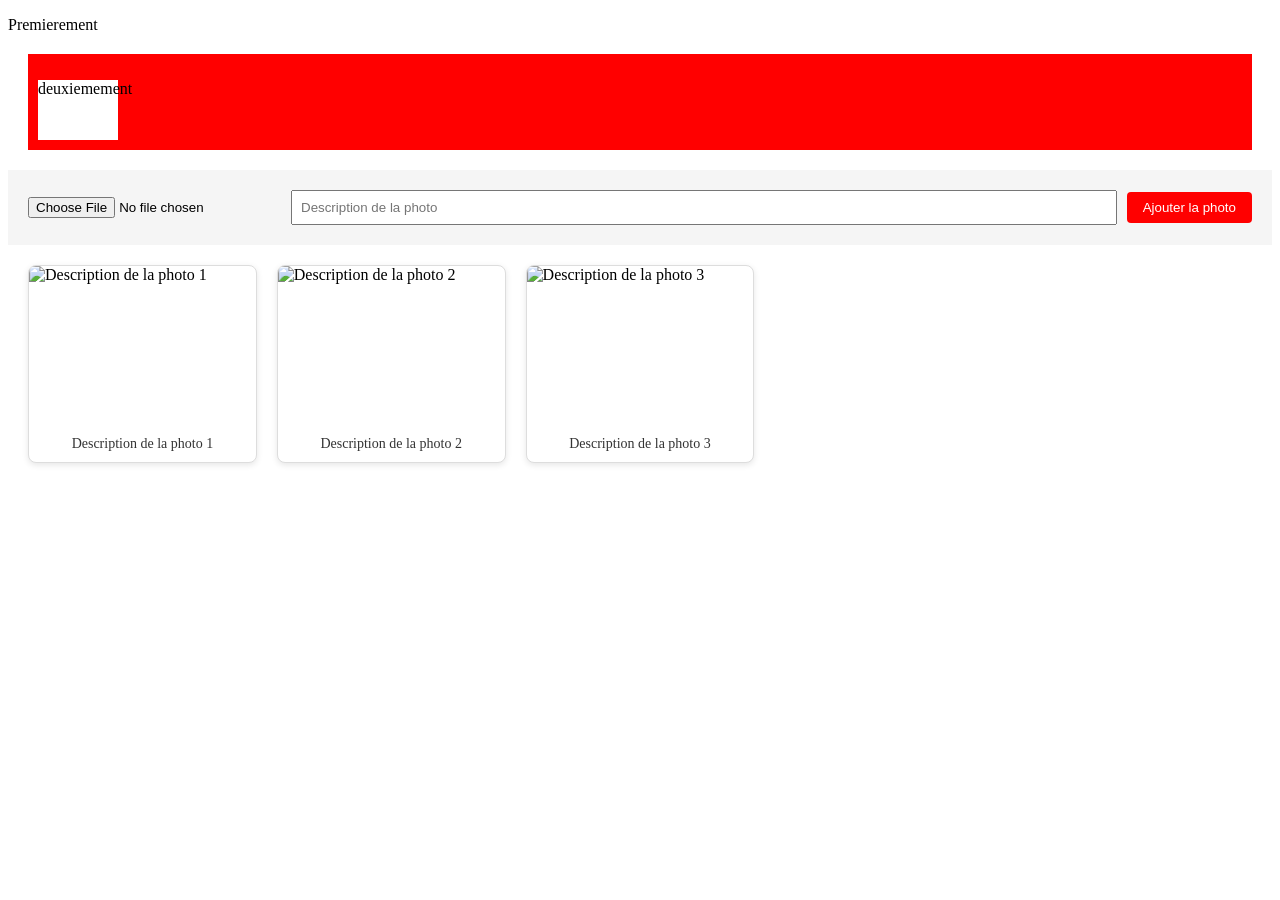
==== index.html @ c580236b "Premier envoi" ====
<!DOCTYPE html>
<html lang="en">
<head>
    <meta charset="UTF-8">
    <meta http-equiv="X-UA-Compatible" content="IE=edge">
    <meta name="viewport" content="width=device-width, initial-scale=1.0">
    <link rel="stylesheet" href="styles.css">
    <link rel="manifest" href="manifest.json">
    <meta name="theme-color" content="#ff0000">
    <link rel="icon" href="icons/1_1761942992.jpg">
    <link rel="apple-touch-icon" href="icons/1_1761942992.jpg">
    <title>Galerie 66</title>
</head>
<body>
    <p>Premierement</p>
    <nav class="nav_logo">
        <div class="logo">
            <p>deuxiemement</p>
        </div>
        
    </nav>

    <main>
        <form id="formAjout" class="form-ajout">
            <input type="file" id="champFichier" accept="image/*" required>
            <input type="text" id="champDescription" placeholder="Description de la photo" required>
            <button type="submit">Ajouter la photo</button>
        </form>

        <div id="galerie" class="galerie"></div>
    </main>

    <script src="db.js"></script>
    <script src="script.js"></script>
</body>
</html>
---- styles.css ----
.nav_logo {
    background: red;
    margin: 20px;
    padding: 10px 10px 10px 10px;

}
.logo {
    background: white;
    width: 80px;
    height: 60px;
    margin-right: auto;
}

.galerie {
    display: grid;
    grid-template-columns: repeat(auto-fill, minmax(220px, 1fr));
    gap: 20px;
    padding: 20px;
}

.form-ajout {
    display: flex;
    flex-wrap: wrap;
    gap: 10px;
    align-items: center;
    padding: 20px;
    background: #f5f5f5;
}

.form-ajout input[type="text"] {
    flex: 1;
    min-width: 150px;
    padding: 8px;
}

.form-ajout button {
    padding: 8px 16px;
    background: red;
    color: white;
    border: none;
    border-radius: 4px;
    cursor: pointer;
}

.carte {
    background: white;
    border: 1px solid #ddd;
    border-radius: 8px;
    overflow: hidden;
    box-shadow: 0 2px 6px rgba(0, 0, 0, 0.1);
    display: flex;
    flex-direction: column;
}

.carte img {
    width: 100%;
    height: 160px;
    object-fit: cover;
    display: block;
}

.carte .description {
    margin: 0;
    padding: 10px;
    font-size: 14px;
    color: #333;
    text-align: center;
}
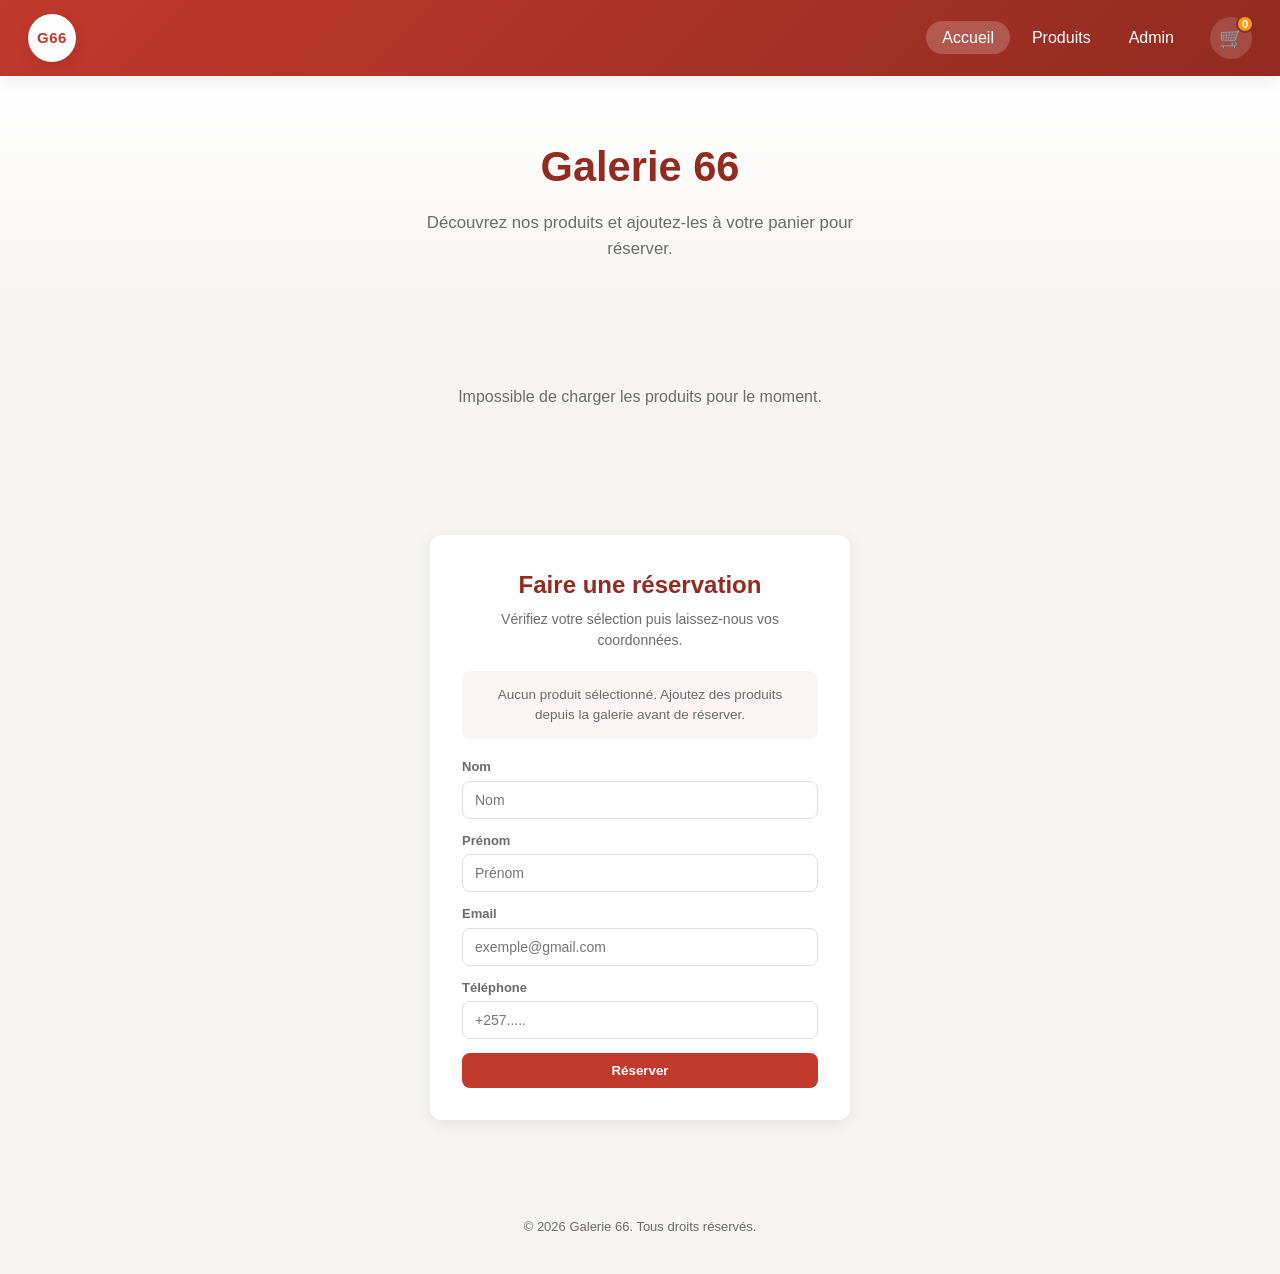
==== commit 6fee59f2: "frontend" ====
--- a/index.html
+++ b/index.html
@@ -1,36 +1,90 @@
 <!DOCTYPE html>
-<html lang="en">
+<html lang="fr">
 <head>
     <meta charset="UTF-8">
     <meta http-equiv="X-UA-Compatible" content="IE=edge">
     <meta name="viewport" content="width=device-width, initial-scale=1.0">
     <link rel="stylesheet" href="styles.css">
     <link rel="manifest" href="manifest.json">
-    <meta name="theme-color" content="#ff0000">
-    <link rel="icon" href="icons/1_1761942992.jpg">
-    <link rel="apple-touch-icon" href="icons/1_1761942992.jpg">
+    <meta name="theme-color" content="#c0392b">
+    <link rel="icon" href="icons/icon-192.png">
+    <link rel="apple-touch-icon" href="icons/icon-192.png">
     <title>Galerie 66</title>
 </head>
 <body>
-    <p>Premierement</p>
-    <nav class="nav_logo">
-        <div class="logo">
-            <p>deuxiemement</p>
+    <section>
+        <nav class="nav_logo">
+            <div class="logo">
+                <p>G66</p>
+            </div>
+            <div class="menu">
+                <ul>
+                    <li><a href="#accueil" class="lien-actif">Accueil</a></li>
+                    <li><a href="#galerie">Produits</a></li>
+                    <li><a href="login.html">Admin</a></li>
+                </ul>
+            </div>
+
+            <div class="notif-conteneur">
+                <button id="boutonPanier" class="bouton-notif" aria-label="Panier">
+                    🛒
+                    <span id="pastillePanier" class="pastille-notif" hidden>0</span>
+                </button>
+                <div id="panneauPanier" class="panneau-notif panneau-panier">
+                    <h3>Mon panier</h3>
+                    <div id="listePanier" class="liste-notif"></div>
+                    <div class="panier-total-ligne">
+                        <span>Total</span>
+                        <strong id="totalPanier">0.00 $</strong>
+                    </div>
+                    <a href="#reserver" class="btn-voir-panier">Réserver ces produits</a>
+                </div>
+            </div>
+        </nav>
+
+        <header class="hero" id="accueil">
+            <h1>Galerie 66</h1>
+            <p>Découvrez nos produits et ajoutez-les à votre panier pour réserver.</p>
+        </header>
+
+        <main>
+            <div id="galerie" class="galerie"></div>
+        </main>
+    </section>
+
+    <div class="reserve" id="reserver">
+        <div class="profil">
+            <h2>Faire une réservation</h2>
+            <p class="sous-titre">Vérifiez votre sélection puis laissez-nous vos coordonnées.</p>
+
+            <div id="resumeReservation" class="resume-reservation"></div>
+
+            <form id="ajouteprofile" class="ajoute_profil">
+                <div class="liste">
+                    <label for="nom">Nom</label>
+                    <input type="text" id="nom" placeholder="Nom" required>
+
+                    <label for="prenom">Prénom</label>
+                    <input type="text" id="prenom" placeholder="Prénom" required>
+
+                    <label for="email">Email</label>
+                    <input type="email" id="email" placeholder="exemple@gmail.com" required>
+
+                    <label for="tel">Téléphone</label>
+                    <input type="tel" id="tel" placeholder="+257....." required>
+                </div>
+                <button type="submit">Réserver</button>
+            </form>
         </div>
-        
-    </nav>
+    </div>
 
-    <main>
-        <form id="formAjout" class="form-ajout">
-            <input type="file" id="champFichier" accept="image/*" required>
-            <input type="text" id="champDescription" placeholder="Description de la photo" required>
-            <button type="submit">Ajouter la photo</button>
-        </form>
+    <footer class="pied-de-page">
+        <p>&copy; 2026 Galerie 66. Tous droits réservés.</p>
+    </footer>
 
-        <div id="galerie" class="galerie"></div>
-    </main>
-
-    <script src="db.js"></script>
+    <script src="api.js"></script>
+    <script src="panier.js"></script>
+    <script src="galerie-commun.js"></script>
     <script src="script.js"></script>
 </body>
 </html>
--- a/styles.css
+++ b/styles.css
@@ -1,68 +1,739 @@
+/* ==================== VARIABLES ==================== */
+:root {
+    --couleur-primaire: #c0392b;
+    --couleur-primaire-fonce: #922b21;
+    --couleur-accent: #f39c12;
+    --couleur-fond: #f7f5f3;
+    --couleur-carte: #ffffff;
+    --couleur-texte: #2c2c2c;
+    --couleur-texte-clair: #6b6b6b;
+    --ombre-douce: 0 4px 16px rgba(0, 0, 0, 0.08);
+    --ombre-forte: 0 8px 28px rgba(0, 0, 0, 0.16);
+    --rayon: 12px;
+    --transition: all 0.25s ease;
+}
+
+* {
+    box-sizing: border-box;
+}
+
+body {
+    margin: 0;
+    font-family: "Segoe UI", "Helvetica Neue", Arial, sans-serif;
+    background: var(--couleur-fond);
+    color: var(--couleur-texte);
+    line-height: 1.5;
+}
+
+section {
+    background: transparent;
+    margin: 0;
+    padding: 0;
+}
+
+/* ==================== NAVIGATION ==================== */
 .nav_logo {
-    background: red;
-    margin: 20px;
-    padding: 10px 10px 10px 10px;
-
-}
+    background: linear-gradient(135deg, var(--couleur-primaire), var(--couleur-primaire-fonce));
+    margin: 0;
+    padding: 14px 28px;
+    display: flex;
+    align-items: center;
+    gap: 20px;
+    box-shadow: var(--ombre-douce);
+    position: sticky;
+    top: 0;
+    z-index: 100;
+}
+
 .logo {
     background: white;
-    width: 80px;
-    height: 60px;
+    width: 48px;
+    height: 48px;
+    border-radius: 50%;
+    display: flex;
+    align-items: center;
+    justify-content: center;
+    font-weight: 700;
+    color: var(--couleur-primaire);
+    font-size: 15px;
+    letter-spacing: 0.5px;
     margin-right: auto;
+    box-shadow: var(--ombre-douce);
+}
+
+.logo p {
+    margin: 0;
+}
+
+.menu ul {
+    display: flex;
+    align-items: center;
+    list-style: none;
+    margin: 0;
+    padding: 0;
+    gap: 6px;
+}
+
+.menu ul li {
+    margin: 0;
+}
+
+.menu ul li a {
+    color: white;
+    text-decoration: none;
+    font-weight: 500;
+    padding: 8px 16px;
+    border-radius: 999px;
+    transition: var(--transition);
+}
+
+.menu ul li a:hover,
+.menu ul li a.lien-actif {
+    background: rgba(255, 255, 255, 0.2);
+}
+
+.btn-deconnexion {
+    padding: 8px 18px;
+    background: white;
+    color: var(--couleur-primaire);
+    border: none;
+    border-radius: 999px;
+    cursor: pointer;
+    font-weight: 600;
+    transition: var(--transition);
+}
+
+.btn-deconnexion:hover {
+    background: #ffe8e4;
+}
+
+/* ==================== HERO ==================== */
+.hero {
+    text-align: center;
+    padding: 60px 20px 40px;
+    background: linear-gradient(180deg, #fff 0%, var(--couleur-fond) 100%);
+}
+
+.hero h1 {
+    font-size: 2.6rem;
+    margin: 0 0 12px;
+    color: var(--couleur-primaire-fonce);
+}
+
+.hero p {
+    color: var(--couleur-texte-clair);
+    font-size: 1.05rem;
+    max-width: 480px;
+    margin: 0 auto;
+}
+
+.titre-page {
+    max-width: 1100px;
+    margin: 28px auto 0;
+    padding: 0 20px;
+    color: var(--couleur-primaire-fonce);
+}
+
+/* ==================== GALERIE ==================== */
+main {
+    max-width: 1100px;
+    margin: 0 auto;
 }
 
 .galerie {
     display: grid;
-    grid-template-columns: repeat(auto-fill, minmax(220px, 1fr));
-    gap: 20px;
-    padding: 20px;
-}
-
-.form-ajout {
-    display: flex;
-    flex-wrap: wrap;
-    gap: 10px;
-    align-items: center;
-    padding: 20px;
-    background: #f5f5f5;
-}
-
-.form-ajout input[type="text"] {
-    flex: 1;
-    min-width: 150px;
-    padding: 8px;
-}
-
-.form-ajout button {
-    padding: 8px 16px;
-    background: red;
+    grid-template-columns: repeat(auto-fill, minmax(230px, 1fr));
+    gap: 22px;
+    padding: 28px 20px 50px;
+}
+
+.galerie-vide {
+    grid-column: 1 / -1;
+    text-align: center;
+    color: var(--couleur-texte-clair);
+    padding: 40px 0;
+}
+
+.carte {
+    background: var(--couleur-carte);
+    border: none;
+    border-radius: var(--rayon);
+    overflow: hidden;
+    box-shadow: var(--ombre-douce);
+    display: flex;
+    flex-direction: column;
+    transition: var(--transition);
+}
+
+.carte:hover {
+    transform: translateY(-4px);
+    box-shadow: var(--ombre-forte);
+}
+
+.carte img {
+    width: 100%;
+    height: 180px;
+    object-fit: cover;
+    display: block;
+}
+
+.carte-contenu {
+    padding: 14px;
+    display: flex;
+    flex-direction: column;
+    gap: 4px;
+}
+
+.nom-produit {
+    margin: 0;
+    font-size: 16px;
+    color: var(--couleur-texte);
+}
+
+.carte .description {
+    margin: 0;
+    font-size: 13.5px;
+    color: var(--couleur-texte-clair);
+}
+
+.taille-produit {
+    margin: 0;
+    font-size: 12.5px;
+    color: var(--couleur-texte-clair);
+    background: #f2f2f2;
+    display: inline-block;
+    padding: 2px 8px;
+    border-radius: 999px;
+    width: fit-content;
+}
+
+.carte .prix {
+    margin: 4px 0 0;
+    font-weight: 700;
+    font-size: 16px;
+    color: var(--couleur-primaire);
+}
+
+.btn-ajouter-panier {
+    margin-top: 8px;
+    padding: 9px;
+    background: var(--couleur-primaire);
     color: white;
     border: none;
+    border-radius: 8px;
+    cursor: pointer;
+    font-weight: 600;
+    transition: var(--transition);
+}
+
+.btn-ajouter-panier:hover {
+    background: var(--couleur-primaire-fonce);
+}
+
+/* ==================== PANIER ==================== */
+.panneau-panier {
+    width: 320px;
+}
+
+.panier-vide {
+    color: var(--couleur-texte-clair);
+    font-size: 14px;
+    text-align: center;
+    padding: 20px 0;
+    margin: 0;
+}
+
+.panier-item {
+    display: flex;
+    align-items: center;
+    gap: 10px;
+    padding: 10px 0;
+    border-bottom: 1px solid #eee;
+}
+
+.panier-item img {
+    width: 48px;
+    height: 48px;
+    object-fit: cover;
+    border-radius: 6px;
+    flex-shrink: 0;
+}
+
+.panier-item-info {
+    flex: 1;
+}
+
+.panier-item-nom {
+    margin: 0;
+    font-size: 13.5px;
+    font-weight: 600;
+}
+
+.panier-item-prix {
+    margin: 4px 0 0;
+    font-size: 12.5px;
+    color: var(--couleur-texte-clair);
+    display: flex;
+    align-items: center;
+    gap: 6px;
+}
+
+.panier-qte-moins,
+.panier-qte-plus {
+    width: 20px;
+    height: 20px;
+    border: 1px solid #ddd;
+    background: white;
     border-radius: 4px;
     cursor: pointer;
-}
-
-.carte {
-    background: white;
+    font-size: 12px;
+    line-height: 1;
+}
+
+.panier-retirer {
+    background: none;
+    border: none;
+    color: #999;
+    cursor: pointer;
+    font-size: 14px;
+    flex-shrink: 0;
+}
+
+.panier-retirer:hover {
+    color: var(--couleur-primaire);
+}
+
+.panier-total-ligne {
+    display: flex;
+    justify-content: space-between;
+    padding-top: 12px;
+    margin-top: 4px;
+    font-size: 14px;
+}
+
+.btn-voir-panier {
+    display: block;
+    text-align: center;
+    margin-top: 12px;
+    padding: 10px;
+    background: var(--couleur-primaire);
+    color: white;
+    text-decoration: none;
+    border-radius: 8px;
+    font-weight: 600;
+    transition: var(--transition);
+}
+
+.btn-voir-panier:hover {
+    background: var(--couleur-primaire-fonce);
+}
+
+/* Résumé du panier au-dessus du formulaire de réservation */
+.resume-reservation {
+    background: #faf5f4;
+    border-radius: 8px;
+    padding: 14px 16px;
+    margin-bottom: 18px;
+    font-size: 13.5px;
+}
+
+.resume-reservation ul {
+    margin: 0;
+    padding-left: 18px;
+}
+
+.resume-reservation li {
+    margin-bottom: 4px;
+}
+
+.resume-total {
+    margin: 8px 0 0;
+    font-weight: 700;
+    color: var(--couleur-primaire-fonce);
+}
+
+.resume-vide {
+    margin: 0;
+    color: var(--couleur-texte-clair);
+    text-align: center;
+}
+
+/* Produits commandés affichés dans les notifications admin */
+.notif-produits {
+    margin: 6px 0 0;
+    padding-left: 16px;
+    font-size: 12px;
+    color: var(--couleur-texte);
+}
+
+.notif-total {
+    margin: 4px 0 0;
+    font-size: 12.5px;
+    font-weight: 700;
+    color: var(--couleur-primaire-fonce);
+}
+
+/* ==================== FORMULAIRE ADMIN (ajout photo) ==================== */
+.form-ajout {
+    display: flex;
+    flex-wrap: wrap;
+    gap: 12px;
+    align-items: center;
+    padding: 22px 20px;
+    background: var(--couleur-carte);
+    margin: 20px 20px 0;
+    border-radius: var(--rayon);
+    box-shadow: var(--ombre-douce);
+}
+
+.form-ajout input[type="file"] {
+    flex: 1;
+    min-width: 200px;
+}
+
+.form-ajout input[type="text"],
+.form-ajout input[type="number"] {
+    flex: 1;
+    min-width: 140px;
+    padding: 10px 12px;
     border: 1px solid #ddd;
     border-radius: 8px;
-    overflow: hidden;
-    box-shadow: 0 2px 6px rgba(0, 0, 0, 0.1);
+    font-size: 14px;
+}
+
+.form-ajout button,
+.ajoute_profil button {
+    padding: 10px 22px;
+    background: var(--couleur-primaire);
+    color: white;
+    border: none;
+    border-radius: 8px;
+    cursor: pointer;
+    font-weight: 600;
+    transition: var(--transition);
+}
+
+.form-ajout button:hover,
+.ajoute_profil button:hover {
+    background: var(--couleur-primaire-fonce);
+}
+
+/* ==================== FORMULAIRE RÉSERVATION ==================== */
+.reserve {
+    display: flex;
+    justify-content: center;
+    padding: 20px 20px 60px;
+}
+
+.profil {
+    background: var(--couleur-carte);
+    padding: 32px;
+    border-radius: var(--rayon);
+    box-shadow: var(--ombre-douce);
+    width: 100%;
+    max-width: 420px;
+}
+
+.profil h2 {
+    margin: 0 0 6px;
+    color: var(--couleur-primaire-fonce);
+    text-align: center;
+}
+
+.sous-titre {
+    color: var(--couleur-texte-clair);
+    font-size: 14px;
+    text-align: center;
+    margin: 0 0 20px;
+}
+
+.ajoute_profil {
     display: flex;
     flex-direction: column;
-}
-
-.carte img {
+    gap: 14px;
+}
+
+.liste {
+    display: flex;
+    flex-direction: column;
+    gap: 12px;
+}
+
+.liste label {
+    font-size: 13px;
+    font-weight: 600;
+    color: var(--couleur-texte-clair);
+    margin-bottom: -8px;
+}
+
+.ajoute_profil input {
+    padding: 10px 12px;
+    border: 1px solid #ddd;
+    border-radius: 8px;
+    font-size: 14px;
+}
+
+.ajoute_profil input:focus {
+    outline: none;
+    border-color: var(--couleur-primaire);
+}
+
+.message-reservation {
+    text-align: center;
+    font-size: 14px;
+    min-height: 18px;
+    margin: 0;
+}
+
+.message-succes {
+    color: #1e8449;
+}
+
+.message-erreur {
+    color: var(--couleur-primaire);
+}
+
+/* ==================== PAGE DE CONNEXION ==================== */
+.page-connexion {
+    display: flex;
+    flex-direction: column;
+    align-items: center;
+    justify-content: center;
+    min-height: 70vh;
+    padding: 20px;
+}
+
+.carte-connexion {
+    display: flex;
+    flex-direction: column;
+    gap: 14px;
     width: 100%;
-    height: 160px;
-    object-fit: cover;
-    display: block;
-}
-
-.carte .description {
-    margin: 0;
-    padding: 10px;
-    font-size: 14px;
-    color: #333;
-    text-align: center;
+    max-width: 340px;
+    background: var(--couleur-carte);
+    padding: 32px;
+    border-radius: var(--rayon);
+    box-shadow: var(--ombre-douce);
+}
+
+.carte-connexion h1 {
+    font-size: 1.3rem;
+    margin: 0;
+    text-align: center;
+    color: var(--couleur-primaire-fonce);
+}
+
+.carte-connexion input {
+    padding: 11px 12px;
+    border: 1px solid #ddd;
+    border-radius: 8px;
+    font-size: 14px;
+}
+
+.carte-connexion button {
+    padding: 11px;
+    background: var(--couleur-primaire);
+    color: white;
+    border: none;
+    border-radius: 8px;
+    cursor: pointer;
+    font-weight: 600;
+    transition: var(--transition);
+}
+
+.carte-connexion button:hover {
+    background: var(--couleur-primaire-fonce);
+}
+
+.lien-visiteur {
+    margin-top: 18px;
+}
+
+.lien-visiteur a {
+    color: var(--couleur-texte-clair);
+    text-decoration: none;
+    font-size: 14px;
+}
+
+.lien-visiteur a:hover {
+    text-decoration: underline;
+}
+
+/* ==================== NOTIFICATIONS ADMIN ==================== */
+.notif-conteneur {
+    position: relative;
+}
+
+.bouton-notif {
+    position: relative;
+    background: rgba(255, 255, 255, 0.15);
+    border: none;
+    color: white;
+    font-size: 20px;
+    width: 42px;
+    height: 42px;
+    border-radius: 50%;
+    cursor: pointer;
+    transition: var(--transition);
+}
+
+.bouton-notif:hover {
+    background: rgba(255, 255, 255, 0.3);
+}
+
+.pastille-notif {
+    position: absolute;
+    top: -2px;
+    right: -2px;
+    background: var(--couleur-accent);
+    color: white;
+    font-size: 11px;
+    font-weight: 700;
+    min-width: 18px;
+    height: 18px;
+    border-radius: 999px;
+    display: flex;
+    align-items: center;
+    justify-content: center;
+    padding: 0 4px;
+    border: 2px solid var(--couleur-primaire-fonce);
+}
+
+.panneau-notif {
+    position: absolute;
+    top: 54px;
+    right: 0;
+    width: 340px;
+    max-height: 420px;
+    overflow-y: auto;
+    background: var(--couleur-carte);
+    border-radius: var(--rayon);
+    box-shadow: var(--ombre-forte);
+    padding: 16px;
+    opacity: 0;
+    transform: translateY(-8px);
+    pointer-events: none;
+    transition: var(--transition);
+    z-index: 200;
+}
+
+.panneau-notif.panneau-ouvert {
+    opacity: 1;
+    transform: translateY(0);
+    pointer-events: auto;
+}
+
+.panneau-notif h3 {
+    margin: 0 0 12px;
+    font-size: 15px;
+    color: var(--couleur-primaire-fonce);
+}
+
+.notif-vide {
+    color: var(--couleur-texte-clair);
+    font-size: 14px;
+    text-align: center;
+    padding: 20px 0;
+    margin: 0;
+}
+
+.notif-item {
+    display: flex;
+    justify-content: space-between;
+    align-items: flex-start;
+    gap: 10px;
+    padding: 12px;
+    border-radius: 8px;
+    background: #f9f9f9;
+    margin-bottom: 8px;
+}
+
+.notif-item-nonlue {
+    background: #fdf1ee;
+    border-left: 3px solid var(--couleur-primaire);
+}
+
+.notif-nom {
+    margin: 0;
+    font-weight: 600;
+    font-size: 14px;
+}
+
+.notif-details {
+    margin: 2px 0;
+    font-size: 12.5px;
+    color: var(--couleur-texte-clair);
+}
+
+.notif-date {
+    margin: 0;
+    font-size: 11px;
+    color: #999;
+}
+
+.notif-actions {
+    display: flex;
+    flex-direction: column;
+    gap: 6px;
+    flex-shrink: 0;
+}
+
+.notif-actions button {
+    font-size: 11px;
+    padding: 5px 8px;
+    border: none;
+    border-radius: 6px;
+    cursor: pointer;
+    white-space: nowrap;
+}
+
+.notif-btn-lu {
+    background: var(--couleur-primaire);
+    color: white;
+}
+
+.notif-btn-suppr {
+    background: #eee;
+    color: #555;
+}
+
+.notif-btn-lu:hover {
+    background: var(--couleur-primaire-fonce);
+}
+
+.notif-btn-suppr:hover {
+    background: #ddd;
+}
+
+/* ==================== PIED DE PAGE ==================== */
+.pied-de-page {
+    text-align: center;
+    padding: 24px;
+    color: var(--couleur-texte-clair);
+    font-size: 13px;
+}
+
+/* ==================== RESPONSIVE ==================== */
+@media (max-width: 600px) {
+    .nav_logo {
+        flex-wrap: wrap;
+        padding: 12px 16px;
+    }
+
+    .menu ul {
+        gap: 2px;
+    }
+
+    .menu ul li a {
+        padding: 6px 10px;
+        font-size: 14px;
+    }
+
+    .hero h1 {
+        font-size: 2rem;
+    }
+
+    .panneau-notif {
+        width: 90vw;
+        right: -10px;
+    }
 }
